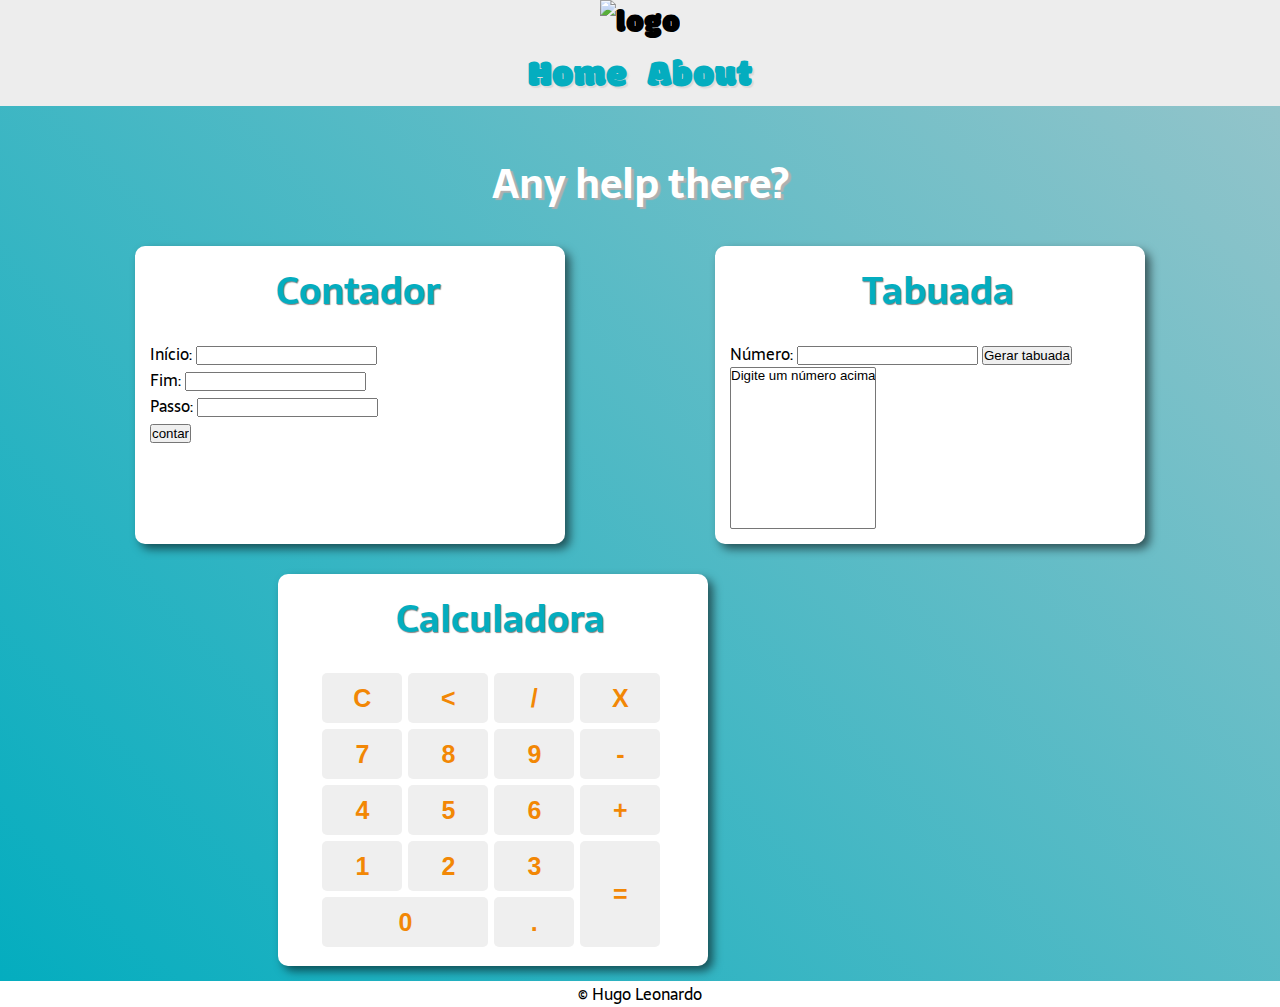
==== index.html @ 75270969 "Calculator_finished" ====
<!DOCTYPE html>
<html lang="pt-br">
<head>
    <meta charset="UTF-8">
    <meta http-equiv="X-UA-Compatible" content="IE=edge">
    <meta name="viewport" content="width=device-width, initial-scale=1.0">

    <title>Mr. Matemática</title>
    <meta name="description" content="Uma mãozinha pra te fazer o dever de casa">

    <link rel="stylesheet" href="style.css">
    <link rel="shortcut icon" href="imagens/logo.ico" type="image/x-icon">
    
</head>
<body>
    <header>
        <section class="cabecalho">

            <img src="logo/logo.png" alt="logo" class="cabecalho__logo">

            <div class="cabecalho__opt">
                <a class="cabecalho__h" href="index.html">Home</a>
                
                <a class="cabecalho__a" href="about.html">About</a>
            </div>
            <!--<div>Home</div>
            <div>About</div> -->

            
        </section>
       
        
    </header>

    <main>
        <h1 class="tit__principal">Any help there?</h1>

        
        <section class="itens">

            <section id="contador">
                <H2>Contador</H2>
                <div id="dados">
                    <p>Início: <input type="number" name="inicio" id="txti"></p>
                    <p>Fim: <input type="number" name="fim" id="txtf"></p>
                    <p>Passo: <input type="number" name="passo" id="txtp"></p>
                    <p><input type="button" value="contar" onclick="contar()"></p>
                </div>
                <div id="res">
                </div>
            </section>
            
            <section id="tabuada">
                <h2>Tabuada</h2>
                <div>
                    <p id="numero">Número: <input type="number" name="number" id="txtn"> <input type="button" value="Gerar tabuada" onclick="tabuada()"></p>
                </div>
                
                <div>
                    <select name="tabuada" id="sel-tab" size="10">
                        <option>Digite um número acima</option>
                    </select>
                </div>
            
            </section>
            
            <section id="calculadora">
                <h2>Calculadora</h2>
                <p id="resultado"></p>
                <table>
                    <tr>
                        <td><button class="calculadora__btn" onclick="clean()">C</button></td>
                        <td><button class="calculadora__btn" onclick="back('')"><</button></td>
                        <td><button class="calculadora__btn" onclick="insert('/')">/</button></td>
                        <td><button class="calculadora__btn" onclick="insert('*')">X</button></td>
                    </tr>
                    <tr>
                        <td><button class="calculadora__btn" onclick="insert('7')">7</button></td>
                        <td><button class="calculadora__btn" onclick="insert('8')">8</button></td>
                        <td><button class="calculadora__btn" onclick="insert('9')">9</button></td>
                        <td><button class="calculadora__btn" onclick="insert('-')">-</button></td>
                    </tr>
                    <tr>
                        <td><button class="calculadora__btn" onclick="insert('4')">4</button></td>
                        <td><button class="calculadora__btn" onclick="insert('5')">5</button></td>
                        <td><button class="calculadora__btn" onclick="insert('6')">6</button></td>
                        <td><button class="calculadora__btn" onclick="insert('+')">+</button></td>
                    </tr>
                    <tr>
                        <td><button class="calculadora__btn" onclick="insert('1')">1</button></td>
                        <td><button class="calculadora__btn" onclick="insert('2')">2</button></td>
                        <td><button class="calculadora__btn" onclick="insert('3')">3</button></td>
                        <td rowspan="2"><button class="calculadora__btn" style="height: 106px;" onclick="calcular()">=</button></td>
                    </tr>
                    <tr>
                        <td colspan="2"><button class="calculadora__btn" style="width: 166px;" onclick="insert('0')">0</button></td>
                        <td><button class="calculadora__btn" onclick="insert('.')">.</button></td>
                    </tr>

                </table>
            </section>


            <section id="primos">
            </section>
        </section>
    </main>
    
    <footer>
        <p>&copy; Hugo Leonardo</p>
    </footer>

    <script src="script.js"></script>

</body>
</html>
---- style.css ----
@import url('https://fonts.googleapis.com/css2?family=Modak&family=Sarala:wght@400;700&display=swap');
:root{

    --cor1: #92c4ca;
    --cor2: #04ADBF;
    --cor3: #F2A663;
    --cor4: #F28705;
    --cor5: #3e3d3d;


    --fonte-padrao: 'Sarala', sans-serif;
    --fonte-destaque: 'Modak', cursive;

}

*{
    padding: 0;
    margin: 0;
}
body{
    max-width: 1600px;
    color: rgb(0, 0, 0);
    background-image: url("imagens/wallpaperflare.com_wallpaper.jpg");
    box-sizing: border-box;
    margin: 0 auto;
}
header{
    background-color: rgb(237, 237, 237);
    
}
main{
    padding: 15px;

    background-image: linear-gradient(45deg, var(--cor2), var(--cor1));
    height: 100%;
    font-family: var(--fonte-padrao);
    
}

.itens{
    display: flex;
    justify-content: space-evenly;
    flex-wrap: wrap;
    align-content: flex-start;
    gap: 30px;
}

.sobre{
    
    background-color: var(--cor1);
    height: 700px;
    font-family: var(--fonte-padrao);
    text-align: center;
}

.tit__sobre,
.tit__principal{   

    padding: 30px;   
    color: #ffffff;
    text-align: center;
    font-size: 2.5em;
    text-shadow: 3px 2px 1px rgb(177, 176, 176);
    
    
  
    

}
.p__sobre{
    max-width: 800px;
    margin: 0 auto;
}




.cabecalho{
    display: flex;
    flex-direction: column;    
    align-items: center;
    

    font-family: var(--fonte-destaque);
    font-size: 2em;
    
    
}

.cabecalho__opt{   
    display: flex;    
    justify-content: space-between;   

    text-decoration: none;
    
}
.cabecalho__h{
    margin-right: 20px;
    text-decoration: none;
    color: var(--cor2);
    font-size: 1.2em;
    text-shadow: 2px 2px 1px rgba(206, 204, 204, 0.596);
}
.cabecalho__h:hover{
    color: var(--cor1);
}

.cabecalho__a{
    text-decoration: none;
    color: var(--cor2);
    font-size: 1.2em;
    text-shadow: 2px 2px 1px rgba(206, 204, 204, 0.596);
    
}
.cabecalho__a:hover{
    color: var(--cor1);
}

.cabecalho__logo{

    max-width: 250px;
}

h2{
    margin-left: 15px;
    font-family: var(--fonte-padrao);
    color: var(--cor2);
    text-shadow: 1px 1px 1px rgba(0, 0, 0, 0.477);
    font-size: 2.3em;
    text-align: center;
    padding-bottom: 20px;
    
}
#contador{
    width: 400px;
    background-color: #ffffff;    
    padding: 15px;    
    border-radius: 10px;
    box-shadow: 5px 5px 10px rgba(0, 0, 0, 0.553);
}
#tabuada{
    width: 400px;
    background-color: #ffffff;    
    padding: 15px;    
    border-radius: 10px;
    box-shadow: 5px 5px 10px rgba(0, 0, 0, 0.553);
}
#calculadora{
    width: 400px;
    background-color: #ffffff;
    padding: 15px;         
    border-radius: 10px;
    box-shadow: 5px 5px 10px rgba(0, 0, 0, 0.553);
}
table{
    padding-left: 25px;
}

.calculadora__btn{
    width: 80px;
    height: 50px;
    font-size: 25px;
    font-weight: bolder;
    margin: 2px;
    cursor: pointer;
    border-radius: 5px;
    border: none;
    color: var(--cor4);
}
.calculadora__btn:hover{
    background-color: var(--cor3);
    color: #ffffff;

}
#resultado{
    box-sizing: border-box;
    text-align: center;    
    margin-left: 29px;
    margin-right: 32px;
    background-color: var(--cor3);
    font-size: 30px;
    border-radius: 5px;
    font-weight: bold;
    color: #ffffff;

} 



footer{
    background-color: white;
    font-family: var(--fonte-padrao);
    text-align: center;
    margin: auto;    
}
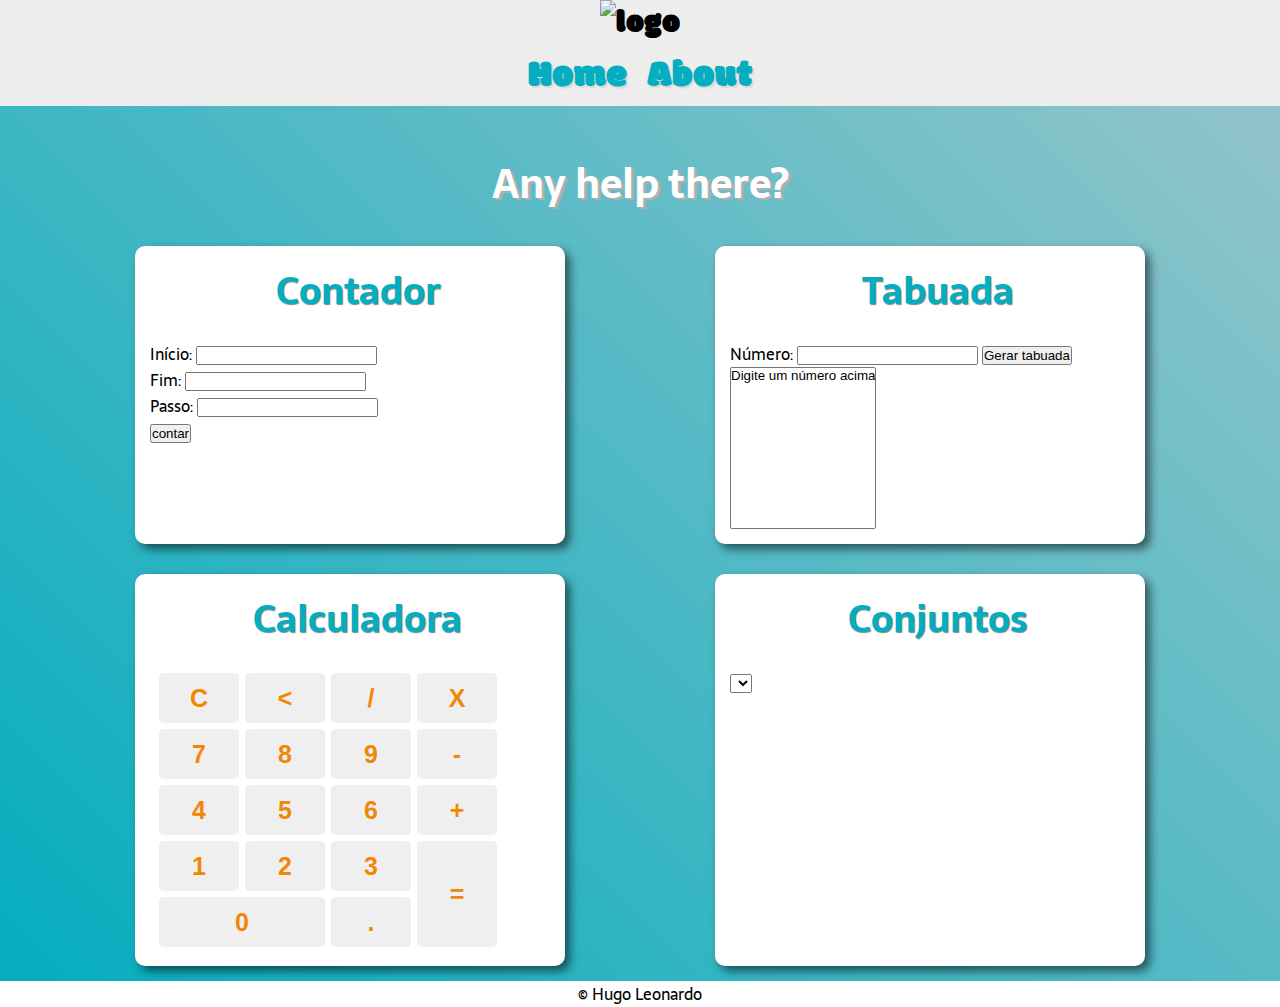
==== commit 466bd603: "ajuste_calculadora" ====
--- a/index.html
+++ b/index.html
@@ -101,7 +101,12 @@
             </section>
 
 
-            <section id="primos">
+            <section id="conjuntos">
+                <h2>Conjuntos</h2>
+                <select name="cjt" id="cjt">
+                    
+                </select>
+
             </section>
         </section>
     </main>
--- a/style.css
+++ b/style.css
@@ -152,8 +152,15 @@
     border-radius: 10px;
     box-shadow: 5px 5px 10px rgba(0, 0, 0, 0.553);
 }
+#conjuntos{
+    width: 400px;
+    background-color: #ffffff;
+    padding: 15px;         
+    border-radius: 10px;
+    box-shadow: 5px 5px 10px rgba(0, 0, 0, 0.553);
+}
 table{
-    padding-left: 25px;
+    padding-left: 5px;
 }
 
 .calculadora__btn{
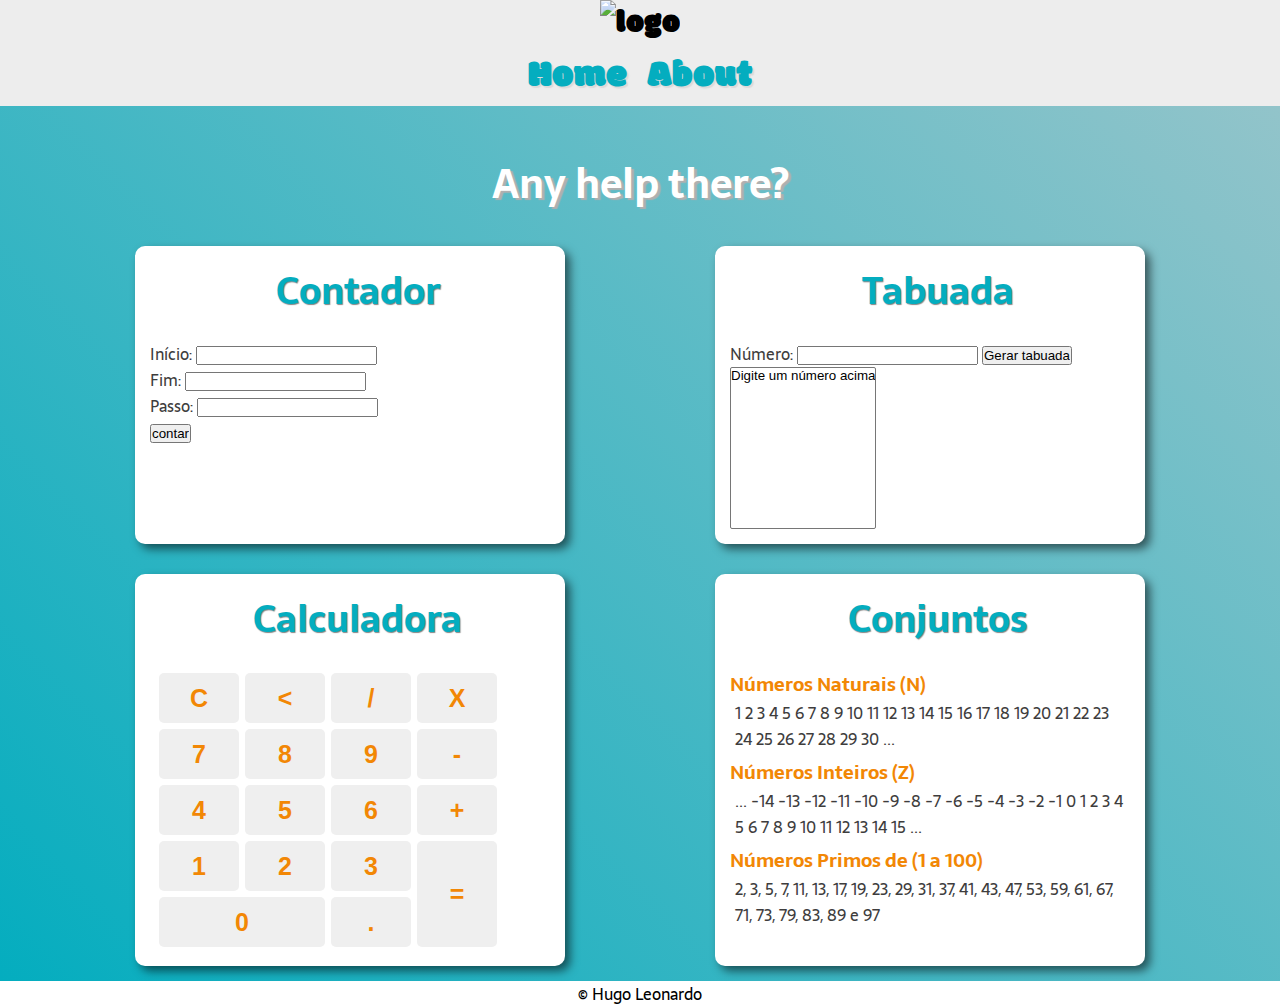
==== commit 93f79103: "Conjuntos_prontos" ====
--- a/index.html
+++ b/index.html
@@ -100,14 +100,40 @@
                 </table>
             </section>
 
+            <!--tentei criar uma <SELECT> mais no momento não tinha proficiencia o sufiente, então resolvi adotar uma abordagem mais simples...
 
             <section id="conjuntos">
                 <h2>Conjuntos</h2>
-                <select name="cjt" id="cjt">
+                <select name="cjt" id="cjt__sel" onclick="escolha()">
+                    <option value="N" class="cjt__n">Números Naturais (N)</option>
+                    <option value="Z" class="cjt__z">Números Inteiros (Z)</option>            
+                    <option value="P" class="cjt__p">Números Primos de (1 a 100) </option>
                     
                 </select>
+                
+                <select name="cjt__res" id="cjt__res" size="2" >
+                    <option>Escolha um conjunto ao lado</option>
+                    <option value="N"> 1 2 3 4 5 6 7 8 9 10 11 12 13 14 15 16 17 18 19 20 21 22 23 24 25 26 27 28 29 30 ... </option>
+                    <option value="Z">... -14 -13 -12 -11 -10 -9 -8 -7 -6 -5 -4 -3 -2 -1 0 1 2 3 4 5 6 7 8 9 10 11 12 13 14 15 ...</option>                    
+                    <option value="I">2, 3, 5, 7, 11, 13, 17, 19, 23, 29, 31, 37, 41, 43, 47, 53, 59, 61, 67, 71, 73, 79, 83, 89 e 97</option>
+                    
+                </select
+
+            </section>>-->
+
+            <section id="conjuntos">
+                <h2>Conjuntos</h2>
+
+                <h3>Números Naturais (N)</h3>
+                    <p>1 2 3 4 5 6 7 8 9 10 11 12 13 14 15 16 17 18 19 20 21 22 23 24 25 26 27 28 29 30 ...</p>
+                    
+                <h3>Números Inteiros (Z)</h3>
+                    <p>... -14 -13 -12 -11 -10 -9 -8 -7 -6 -5 -4 -3 -2 -1 0 1 2 3 4 5 6 7 8 9 10 11 12 13 14 15 ...</p>
+                <h3>Números Primos de (1 a 100)</h3>
+                    <p>2, 3, 5, 7, 11, 13, 17, 19, 23, 29, 31, 37, 41, 43, 47, 53, 59, 61, 67, 71, 73, 79, 83, 89 e 97</p>
 
             </section>
+
         </section>
     </main>
     
--- a/style.css
+++ b/style.css
@@ -34,6 +34,7 @@
     background-image: linear-gradient(45deg, var(--cor2), var(--cor1));
     height: 100%;
     font-family: var(--fonte-padrao);
+    color: var(--cor5);
     
 }
 
@@ -192,6 +193,13 @@
 
 } 
 
+#conjuntos > h3 {
+    color: var(--cor4);
+}
+#conjuntos > p {
+    padding: 0px 5px 5px;
+    color: var(--cor5);
+}
 
 
 footer{
